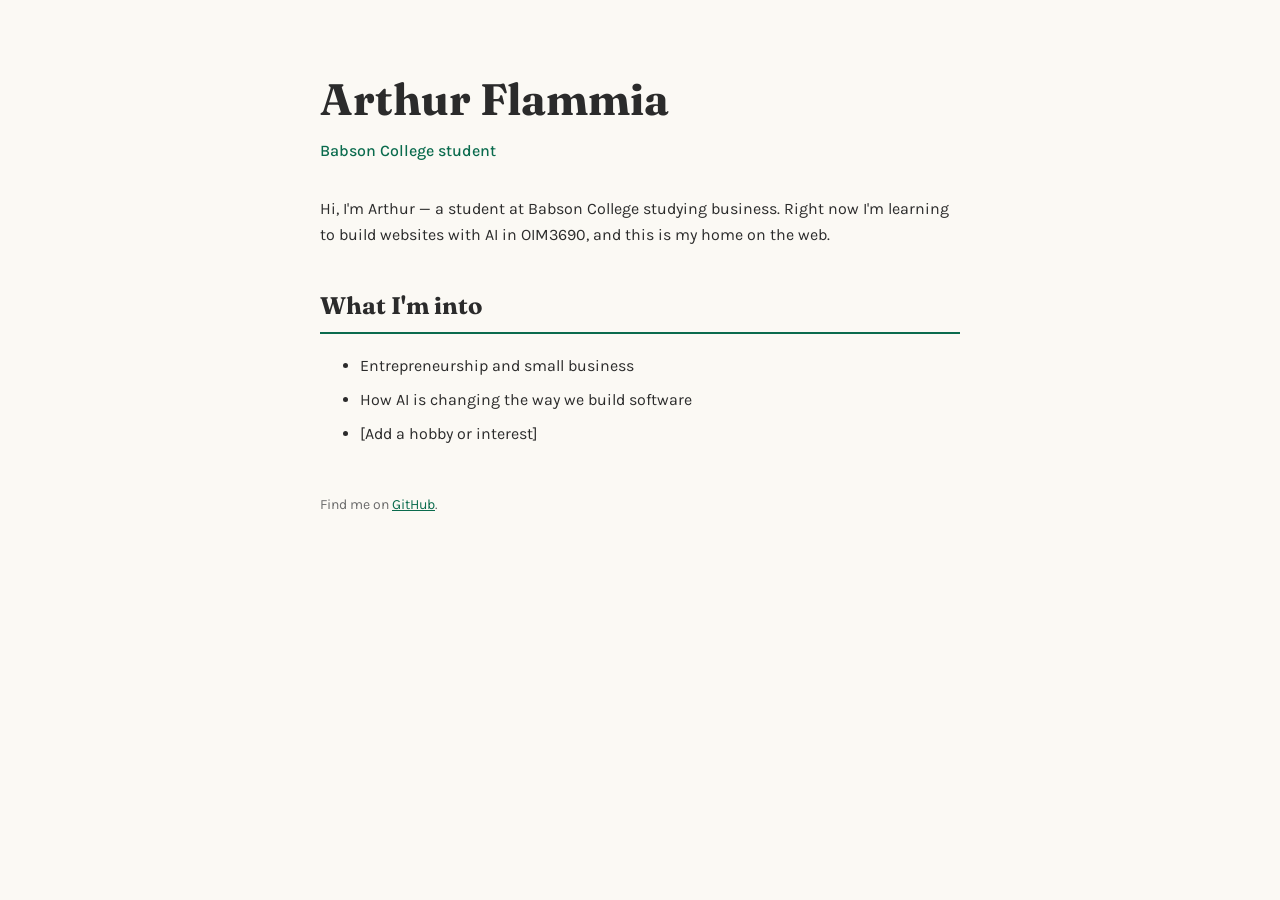
==== index.html @ 06a3f0b2 "Added files for assignment" ====
<!DOCTYPE html>
<html lang="en">
<head>
  <meta charset="UTF-8" />
  <meta name="viewport" content="width=device-width, initial-scale=1.0" />
  <title>Arthur Flammia</title>

  <!-- Loads two custom fonts from Google: Fraunces (headings) + Karla (body) -->
  <link href="https://fonts.googleapis.com/css2?family=Fraunces:wght@500;600&family=Karla:wght@400;500&display=swap" rel="stylesheet" />

  <style>
    /* Reusable values so colors stay consistent across the page */
    :root {
      --ink: #2b2b2b;     /* main text color */
      --paper: #fbf9f4;   /* page background */
      --green: #0a6b4d;   /* Babson-inspired accent */
      --muted: #6b6b6b;   /* lighter text */
    }

    body {
      font-family: 'Karla', sans-serif;
      color: var(--ink);
      background-color: var(--paper);
      line-height: 1.6;
      margin: 0;
    }

    /* Centers the content and keeps it readable on wide screens */
    .container {
      max-width: 640px;
      margin: 0 auto;
      padding: 64px 24px;
    }

    h1 {
      font-family: 'Fraunces', serif;
      font-size: 44px;
      margin: 0 0 4px 0;
    }

    .tagline {
      color: var(--green);
      font-weight: 500;
      margin: 0 0 32px 0;
    }

    h2 {
      font-family: 'Fraunces', serif;
      font-size: 24px;
      margin-top: 40px;
      border-bottom: 2px solid var(--green);
      padding-bottom: 6px;
    }

    li { margin-bottom: 8px; }

    footer {
      margin-top: 48px;
      color: var(--muted);
      font-size: 14px;
    }

    a { color: var(--green); }
  </style>
</head>
<body>
  <div class="container">

    <!-- Header: who you are -->
    <header>
      <h1>Arthur Flammia</h1>
      <p class="tagline">Babson College student</p>
    </header>

    <main>
      <!-- Short intro -->
      <section>
        <p>
          Hi, I'm Arthur &mdash; a student at Babson College studying
          <!-- TODO: replace with your concentration -->
          business. Right now I'm learning to build websites with AI in
          OIM3690, and this is my home on the web.
        </p>
      </section>

      <!-- Interests -->
      <section>
        <h2>What I'm into</h2>
        <ul>
          <!-- TODO: swap these for your real interests -->
          <li>Entrepreneurship and small business</li>
          <li>How AI is changing the way we build software</li>
          <li>[Add a hobby or interest]</li>
        </ul>
      </section>
    </main>

    <!-- Footer with a link -->
    <footer>
      <p>Find me on <a href="https://github.com/ArthurFlammia">GitHub</a>.</p>
    </footer>

  </div>
</body>
</html>
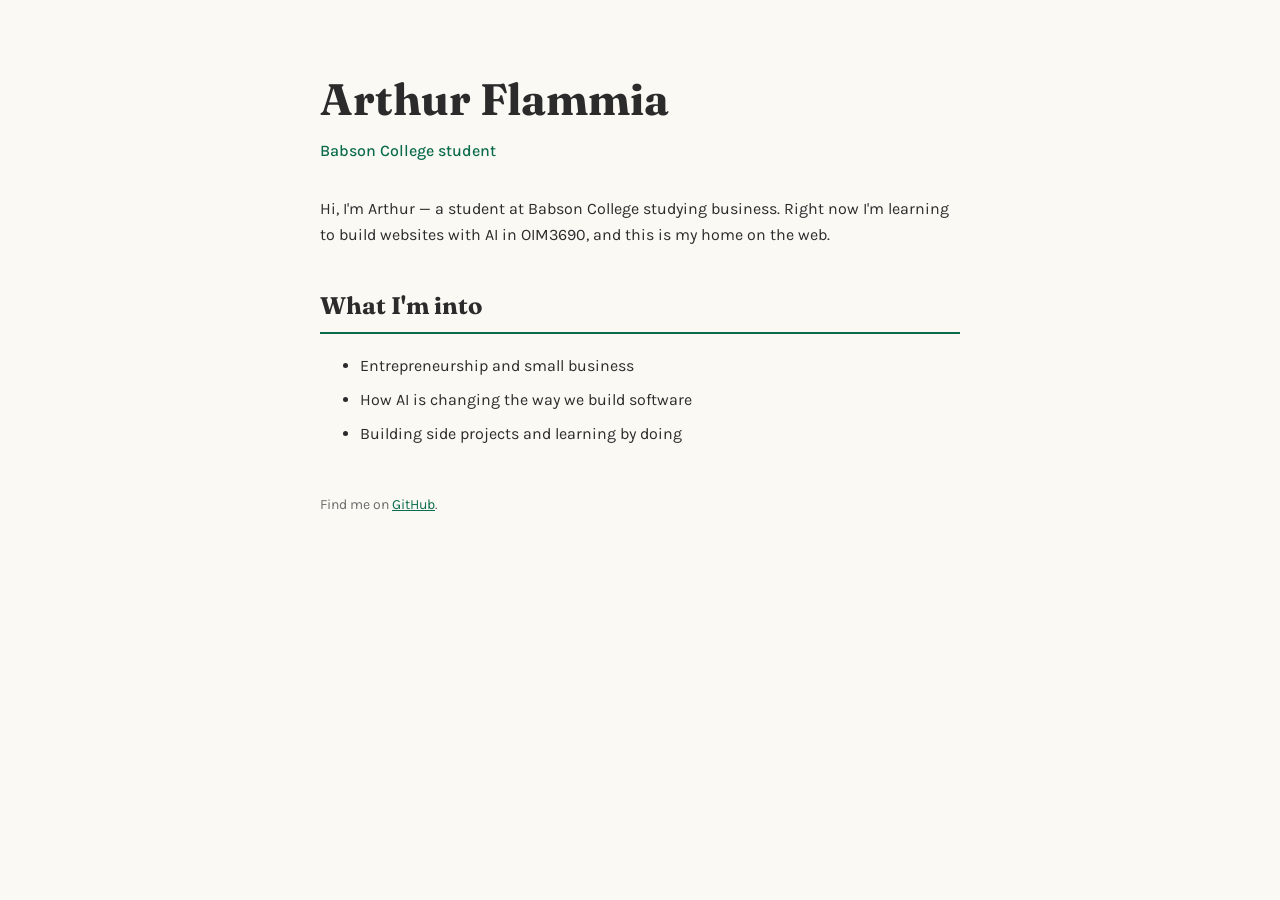
==== commit 4ec23900: "Add files via upload" ====
--- a/index.html
+++ b/index.html
@@ -76,10 +76,9 @@
       <!-- Short intro -->
       <section>
         <p>
-          Hi, I'm Arthur &mdash; a student at Babson College studying
-          <!-- TODO: replace with your concentration -->
-          business. Right now I'm learning to build websites with AI in
-          OIM3690, and this is my home on the web.
+          Hi, I'm Arthur &mdash; a student at Babson College studying business.
+          Right now I'm learning to build websites with AI in OIM3690, and this
+          is my home on the web.
         </p>
       </section>
 
@@ -87,10 +86,9 @@
       <section>
         <h2>What I'm into</h2>
         <ul>
-          <!-- TODO: swap these for your real interests -->
           <li>Entrepreneurship and small business</li>
           <li>How AI is changing the way we build software</li>
-          <li>[Add a hobby or interest]</li>
+          <li>Building side projects and learning by doing</li>
         </ul>
       </section>
     </main>
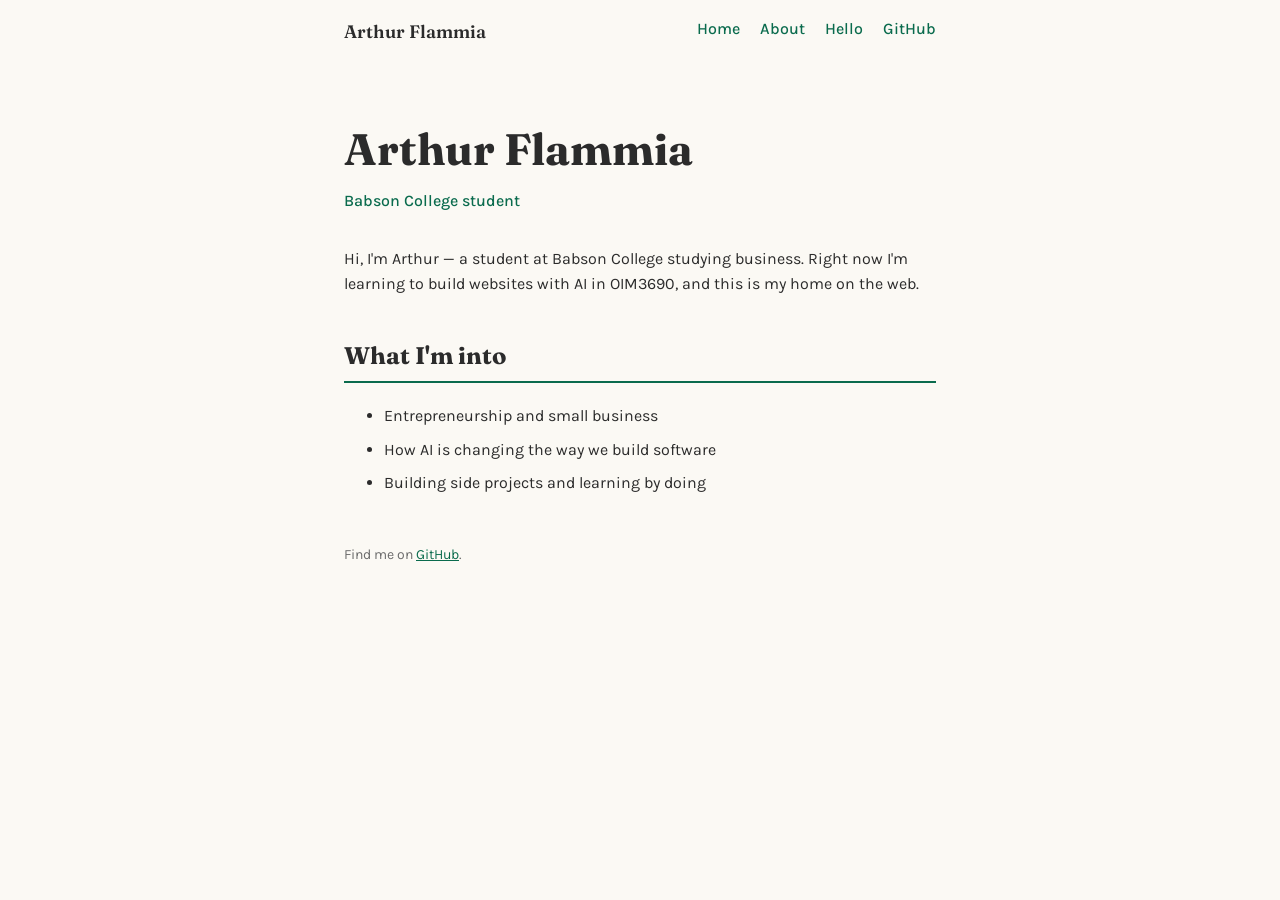
==== commit 254d7bfe: "Make page responsive: add nav bar with hamburger menu, mobile-first media queries, and fluid images" ====
--- a/index.html
+++ b/index.html
@@ -11,11 +11,13 @@
   <style>
     /* Reusable values so colors stay consistent across the page */
     :root {
-      --ink: #2b2b2b;     /* main text color */
-      --paper: #fbf9f4;   /* page background */
-      --green: #0a6b4d;   /* Babson-inspired accent */
-      --muted: #6b6b6b;   /* lighter text */
-    }
+      --ink: #2b2b2b;    /* main text color */
+      --paper: #fbf9f4;  /* page background */
+      --green: #0a6b4d;  /* Babson-inspired accent */
+      --muted: #6b6b6b;  /* lighter text */
+    }
+
+    * { box-sizing: border-box; }
 
     body {
       font-family: 'Karla', sans-serif;
@@ -25,16 +27,65 @@
       margin: 0;
     }
 
+    /* Fluid images: never overflow their container */
+    img { max-width: 100%; height: auto; }
+
+    /* ===== NAV BAR ===== */
+    .site-nav {
+      display: flex;
+      align-items: center;
+      justify-content: space-between;
+      flex-wrap: wrap;
+      max-width: 640px;
+      margin: 0 auto;
+      padding: 16px 24px;
+    }
+
+    .site-nav .brand {
+      font-family: 'Fraunces', serif;
+      font-weight: 600;
+      color: var(--ink);
+      text-decoration: none;
+      font-size: 18px;
+    }
+
+    /* The hamburger button: hidden on desktop, shown on mobile */
+    .nav-toggle {
+      display: none;
+      background: none;
+      border: 1px solid var(--green);
+      border-radius: 6px;
+      color: var(--green);
+      font-size: 20px;
+      line-height: 1;
+      padding: 6px 10px;
+      cursor: pointer;
+    }
+
+    .nav-links {
+      display: flex;
+      gap: 20px;
+      list-style: none;
+      margin: 0;
+      padding: 0;
+    }
+
+    .nav-links a {
+      color: var(--green);
+      text-decoration: none;
+      font-weight: 500;
+    }
+
     /* Centers the content and keeps it readable on wide screens */
     .container {
       max-width: 640px;
       margin: 0 auto;
-      padding: 64px 24px;
+      padding: 32px 24px 64px;
     }
 
     h1 {
       font-family: 'Fraunces', serif;
-      font-size: 44px;
+      font-size: 32px;
       margin: 0 0 4px 0;
     }
 
@@ -61,9 +112,47 @@
     }
 
     a { color: var(--green); }
+
+    /* ===== MOBILE-FIRST MEDIA QUERIES ===== */
+    /* Base styles above are for small screens. On narrow screens we
+       hide the links and show the hamburger button instead. */
+    @media (max-width: 600px) {
+      .nav-toggle { display: block; }
+
+      /* Stack links vertically; hidden until the menu is opened */
+      .nav-links {
+        display: none;
+        flex-direction: column;
+        width: 100%;
+        gap: 12px;
+        margin-top: 12px;
+      }
+
+      /* JS adds this class when the hamburger is tapped */
+      .nav-links.open { display: flex; }
+    }
+
+    /* On wider screens, give headings a bit more presence */
+    @media (min-width: 700px) {
+      h1 { font-size: 44px; }
+      .container { padding-top: 48px; }
+    }
   </style>
 </head>
 <body>
+
+  <!-- Nav bar with a few links; collapses into a hamburger on mobile -->
+  <nav class="site-nav">
+    <a href="index.html" class="brand">Arthur Flammia</a>
+    <button class="nav-toggle" aria-label="Toggle menu" aria-expanded="false">&#9776;</button>
+    <ul class="nav-links" id="navLinks">
+      <li><a href="index.html">Home</a></li>
+      <li><a href="about-me.html">About</a></li>
+      <li><a href="hello.html">Hello</a></li>
+      <li><a href="https://github.com/ArthurFlammia">GitHub</a></li>
+    </ul>
+  </nav>
+
   <div class="container">
 
     <!-- Header: who you are -->
@@ -99,5 +188,16 @@
     </footer>
 
   </div>
+
+  <!-- Toggles the mobile menu open/closed when the hamburger is tapped -->
+  <script>
+    const toggle = document.querySelector('.nav-toggle');
+    const links = document.getElementById('navLinks');
+    toggle.addEventListener('click', () => {
+      const isOpen = links.classList.toggle('open');
+      toggle.setAttribute('aria-expanded', isOpen);
+    });
+  </script>
+
 </body>
 </html>
